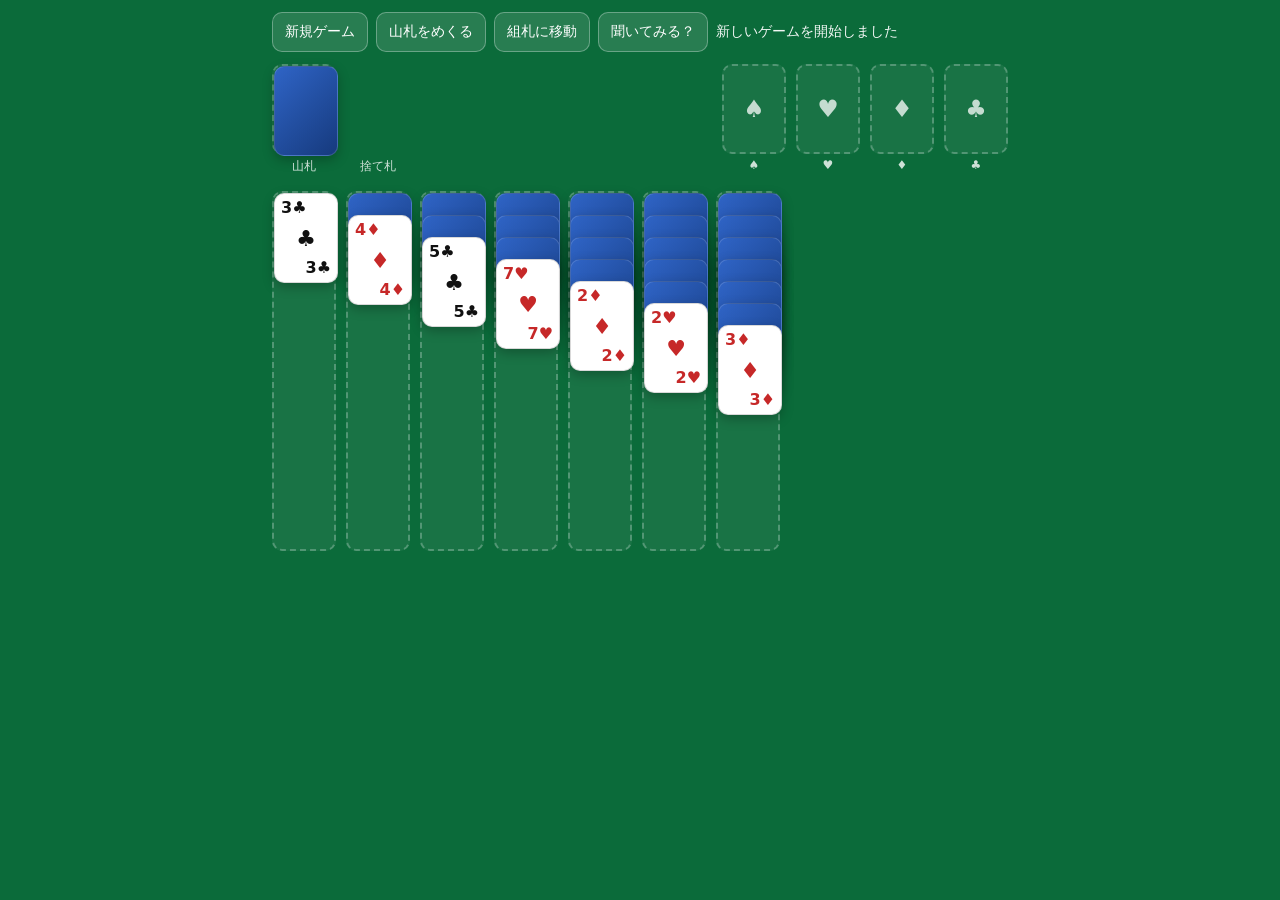
==== Minimalsolitaire_rev3.html @ b64e3312 "ヒントボタンに、探索機能追加" ====
<!--
Minimal Solitaire
Version: rev3
Updated: 2026-04-18
Source: (URL)

MIT License - Copyright (c) 2026 はいでい / fragment
-->
<!doctype html>
<html lang="ja">
<head>
  <meta charset="UTF-8" />
  <meta name="viewport" content="width=device-width, initial-scale=1, viewport-fit=cover" />
  <title>Minimal Solitaire</title>
  <link rel="manifest" href="manifest.json">
  <meta name="theme-color" content="#0b6b3a">
  <style>
    :root {
      --bg: #0b6b3a;
      --panel: rgba(255,255,255,0.12);
      --line: rgba(255,255,255,0.25);
      --text: #ffffff;
      --card-bg: #ffffff;
      --card-back: #1f4ea3;
      --black: #111111;
      --red: #c62828;
      --shadow: 0 4px 12px rgba(0,0,0,0.25);
      --card-w: 64px;
      --card-h: 90px;
      --gap: 10px;
      --radius: 10px;
    }

    * { box-sizing: border-box; }

    body {
      margin: 0;
      font-family: system-ui, -apple-system, BlinkMacSystemFont, "Segoe UI", sans-serif;
      background: var(--bg);
      color: var(--text);
      min-height: 100vh;
      user-select: none;
      -webkit-user-select: none;
      touch-action: manipulation;
    }

    .app {
      max-width: 760px;
      margin: 0 auto;
      padding: 12px;
    }

    .toolbar {
      display: flex;
      gap: 8px;
      flex-wrap: wrap;
      align-items: center;
      margin-bottom: 12px;
    }

    button {
      border: 1px solid rgba(255,255,255,0.3);
      background: rgba(255,255,255,0.12);
      color: white;
      border-radius: 10px;
      padding: 10px 12px;
      font-size: 14px;
      cursor: pointer;
    }

    button:active { transform: translateY(1px); }

    button:disabled {
      opacity: 0.5;
      cursor: not-allowed;
      transform: none;
    }

    .oracle-wrap {
      position: relative;
      display: inline-block;
    }

    .oracle-menu {
      display: none;
      position: absolute;
      top: calc(100% + 6px);
      left: 0;
      background: rgba(10, 50, 25, 0.97);
      border: 1px solid rgba(255,255,255,0.35);
      border-radius: 10px;
      padding: 6px;
      z-index: 100;
      min-width: 160px;
      box-shadow: 0 6px 20px rgba(0,0,0,0.4);
    }

    .oracle-menu.open { display: flex; flex-direction: column; gap: 4px; }

    .oracle-menu button {
      width: 100%;
      text-align: left;
      border: none;
      background: transparent;
      padding: 8px 12px;
      border-radius: 7px;
      font-size: 13px;
      white-space: nowrap;
    }

    .oracle-menu button:hover { background: rgba(255,255,255,0.15); }

    .oracle-label {
      font-size: 11px;
      opacity: 0.6;
      padding: 4px 12px 2px;
    }

    .status {
      font-size: 14px;
      opacity: 0.95;
    }

    .top-row {
      display: grid;
      grid-template-columns: repeat(2, var(--card-w)) 1fr repeat(4, var(--card-w));
      gap: var(--gap);
      align-items: start;
      margin-bottom: 16px;
    }

    .pile, .foundation, .tableau {
      width: var(--card-w);
      min-height: var(--card-h);
      border: 2px dashed var(--line);
      border-radius: var(--radius);
      position: relative;
      background: rgba(255,255,255,0.06);
    }

    .waste {
      border-style: solid;
      border-color: transparent;
      background: transparent;
    }

    .spacer { min-width: 1px; }

    .tableau-row {
      display: grid;
      grid-template-columns: repeat(7, var(--card-w));
      gap: var(--gap);
      align-items: start;
    }

    .tableau {
      min-height: 360px;
    }

    .card {
      width: var(--card-w);
      height: var(--card-h);
      border-radius: var(--radius);
      background: var(--card-bg);
      color: var(--black);
      box-shadow: var(--shadow);
      border: 1px solid rgba(0,0,0,0.15);
      position: absolute;
      left: 0;
      display: flex;
      flex-direction: column;
      justify-content: space-between;
      padding: 6px;
      font-weight: 700;
      cursor: pointer;
    }

    .card.red { color: var(--red); }

    .card.back {
      background: linear-gradient(135deg, #2f64c6, #163a7d);
      color: transparent;
      border-color: rgba(255,255,255,0.15);
    }

    .card.selected {
      outline: 3px solid #ffd54f;
      transform: translateY(-2px);
    }

    .corner {
      line-height: 1;
      font-size: 16px;
    }

    .center {
      text-align: center;
      font-size: 22px;
      margin-top: auto;
      margin-bottom: auto;
    }

    .placeholder {
      position: absolute;
      inset: 0;
      display: grid;
      place-items: center;
      color: rgba(255,255,255,0.75);
      font-size: 24px;
      font-weight: 700;
    }

    .pile-label {
      text-align: center;
      font-size: 12px;
      margin-top: 4px;
      opacity: 0.8;
    }

    @media (max-width: 560px) {
      :root {
        --card-w: 44px;
        --card-h: 66px;
        --gap: 6px;
      }

      .corner { font-size: 12px; }
      .center { font-size: 16px; }
      button { font-size: 13px; padding: 8px 10px; }
      .status { font-size: 13px; }
      .tableau { min-height: 300px; }
    }
  </style>
</head>
<body>
  <div class="app">
    <div class="toolbar">
      <button id="newGameBtn">新規ゲーム</button>
      <button id="drawBtn">山札をめくる</button>
      <button id="autoBtn">組札に移動</button>
      <div class="oracle-wrap">
        <button id="oracleBtn">聞いてみる？</button>
        <div class="oracle-menu" id="oracleMenu">
          <div class="oracle-label">さあどっちだ</div>
          <button id="hintChoice">💡 ヒントをくれ</button>
          <button id="analyzeChoice">🔍 クリアできるか解析を</button>
        </div>
      </div>
      <div class="status" id="status">カードをタップして選択 → 移動先をタップ</div>
    </div>

    <div class="top-row">
      <div>
        <div class="pile" id="stock"></div>
        <div class="pile-label">山札</div>
      </div>
      <div>
        <div class="pile waste" id="waste"></div>
        <div class="pile-label">捨て札</div>
      </div>
      <div class="spacer"></div>
      <div>
        <div class="foundation" data-foundation="0"></div>
        <div class="pile-label">♠</div>
      </div>
      <div>
        <div class="foundation" data-foundation="1"></div>
        <div class="pile-label">♥</div>
      </div>
      <div>
        <div class="foundation" data-foundation="2"></div>
        <div class="pile-label">♦</div>
      </div>
      <div>
        <div class="foundation" data-foundation="3"></div>
        <div class="pile-label">♣</div>
      </div>
    </div>

    <div class="tableau-row" id="tableauRow"></div>
  </div>

  <script>
    const suits = ["♠", "♥", "♦", "♣"];
    const ranks = ["A", "2", "3", "4", "5", "6", "7", "8", "9", "10", "J", "Q", "K"];
    const foundationSuitOrder = ["♠", "♥", "♦", "♣"];

    let state = null;
    let selected = null;

    function createCardId(suit, rank) {
      if (globalThis.crypto && typeof globalThis.crypto.randomUUID === "function") {
        return `${suit}-${rank}-${globalThis.crypto.randomUUID()}`;
      }
      return `${suit}-${rank}-${Date.now()}-${Math.random()}`;
    }

    function createDeck() {
      const deck = [];
      for (const suit of suits) {
        for (let rank = 1; rank <= 13; rank++) {
          deck.push({
            id: createCardId(suit, rank),
            suit,
            rank,
            faceUp: false,
          });
        }
      }
      return deck;
    }

    function shuffle(array) {
      const arr = [...array];
      for (let i = arr.length - 1; i > 0; i--) {
        const j = Math.floor(Math.random() * (i + 1));
        [arr[i], arr[j]] = [arr[j], arr[i]];
      }
      return arr;
    }

    function cardColor(card) {
      return card.suit === "♥" || card.suit === "♦" ? "red" : "black";
    }

    function rankLabel(rank) {
      return ranks[rank - 1];
    }

    function setStatus(text) {
      document.getElementById("status").textContent = text;
    }

    function newGame() {
      const deck = shuffle(createDeck());
      const tableau = Array.from({ length: 7 }, () => []);

      for (let col = 0; col < 7; col++) {
        for (let i = 0; i <= col; i++) {
          const card = deck.pop();
          card.faceUp = i === col;
          tableau[col].push(card);
        }
      }

      state = {
        stock: deck,
        waste: [],
        foundations: [[], [], [], []],
        tableau,
      };

      selected = null;
      setStatus("新しいゲームを開始しました");
      render();
      runSelfChecks();
    }

    function topFaceUpCardIndex(column) {
      for (let i = 0; i < column.length; i++) {
        if (column[i].faceUp) return i;
      }
      return column.length;
    }

    function canPlaceOnTableau(card, targetColumn) {
      if (targetColumn.length === 0) return card.rank === 13;
      const top = targetColumn[targetColumn.length - 1];
      if (!top.faceUp) return false;
      return cardColor(card) !== cardColor(top) && card.rank === top.rank - 1;
    }

    function canPlaceOnFoundation(card, foundationIndex) {
      const pile = state.foundations[foundationIndex];
      const expectedSuit = foundationSuitOrder[foundationIndex];
      if (card.suit !== expectedSuit) return false;
      if (pile.length === 0) return card.rank === 1;
      const top = pile[pile.length - 1];
      return card.rank === top.rank + 1;
    }

    function revealLastIfNeeded(columnIndex) {
      const column = state.tableau[columnIndex];
      if (column.length > 0) {
        const top = column[column.length - 1];
        if (!top.faceUp) top.faceUp = true;
      }
    }

    function recycleWasteToStock() {
      if (state.waste.length === 0) return false;
      const recycled = state.waste.slice().reverse();
      recycled.forEach((card) => {
        card.faceUp = false;
      });
      state.stock = recycled;
      state.waste = [];
      return true;
    }

    function drawFromStock() {
      selected = null;

      if (state.stock.length > 0) {
        const card = state.stock.pop();
        card.faceUp = true;
        state.waste.push(card);
        render();
        setStatus("山札を1枚めくりました");
        return;
      }

      if (recycleWasteToStock()) {
        render();
        setStatus("捨て札を山札に戻しました");
        return;
      }

      render();
      setStatus("これ以上めくれるカードがありません");
    }

    function selectWaste() {
      if (state.waste.length === 0) return;
      selected = { source: "waste" };
      setStatus("捨て札の一番上を選択中");
      render();
    }

    function selectTableau(columnIndex, cardIndex) {
      const column = state.tableau[columnIndex];
      const card = column[cardIndex];
      if (!card.faceUp) return;
      selected = { source: "tableau", columnIndex, cardIndex };
      setStatus("列のカードを選択中");
      render();
    }

    function getSelectedCards() {
      if (!selected) return null;

      if (selected.source === "waste") {
        const card = state.waste[state.waste.length - 1];
        return card ? [card] : null;
      }

      if (selected.source === "tableau") {
        return state.tableau[selected.columnIndex].slice(selected.cardIndex);
      }

      if (selected.source === "foundation") {
        const pile = state.foundations[selected.foundationIndex];
        const card = pile[pile.length - 1];
        return card ? [card] : null;
      }

      return null;
    }

    function moveSelectedToFoundation(index) {
      const cards = getSelectedCards();
      if (!cards || cards.length !== 1) {
        setStatus("ホームには1枚ずつしか置けません");
        return;
      }

      const [card] = cards;
      if (!canPlaceOnFoundation(card, index)) {
        setStatus("そのホームには置けません");
        return;
      }

      if (selected.source === "waste") {
        state.waste.pop();
      } else {
        state.tableau[selected.columnIndex].splice(selected.cardIndex, 1);
        revealLastIfNeeded(selected.columnIndex);
      }

      state.foundations[index].push(card);
      selected = null;
      render();
      checkWin();
      setStatus("ホームに移動しました");
    }

    function moveSelectedToTableau(targetIndex) {
      const cards = getSelectedCards();
      if (!cards || cards.length === 0) return;

      const first = cards[0];
      const targetColumn = state.tableau[targetIndex];
      if (!canPlaceOnTableau(first, targetColumn)) {
        setStatus("その列には置けません");
        return;
      }

      if (selected.source === "waste") {
        state.waste.pop();
      } else if (selected.source === "foundation") {
        state.foundations[selected.foundationIndex].pop();
      } else {
        state.tableau[selected.columnIndex].splice(selected.cardIndex);
        revealLastIfNeeded(selected.columnIndex);
      }

      targetColumn.push(...cards);
      selected = null;
      render();
      setStatus("列に移動しました");
    }

    function clickStock() {
      drawFromStock();
    }

    function clickWaste() {
      if (!selected) {
        selectWaste();
        return;
      }
      selected = null;
      render();
      setStatus("選択を解除しました");
    }

    function clickFoundation(index) {
      const pile = state.foundations[index];

      // 選択中でない → 組札のカードを選択
      if (!selected) {
        if (pile.length === 0) return;
        selected = { source: "foundation", foundationIndex: index };
        setStatus("組札のカードを選択中");
        render();
        return;
      }

      // 組札の同じ場所をタップ → 選択解除
      if (selected.source === "foundation" && selected.foundationIndex === index) {
        selected = null;
        render();
        setStatus("選択を解除しました");
        return;
      }

      // 選択中に別の組札をタップ → 組札への移動は不可、選択し直す
      if (pile.length === 0) {
        selected = null;
        render();
        setStatus("選択を解除しました");
        return;
      }

      moveSelectedToFoundation(index);
    }

    function clickTableau(columnIndex) {
      const column = state.tableau[columnIndex];
      if (!selected) {
        if (column.length === 0) return;
        const topFace = topFaceUpCardIndex(column);
        if (topFace >= column.length) return;
        selectTableau(columnIndex, topFace);
        return;
      }
      moveSelectedToTableau(columnIndex);
    }

    function label(card) {
      return `${rankLabel(card.rank)}${card.suit}`;
    }

    function findHint() {
      if (state.waste.length > 0) {
        const wasteCard = state.waste[state.waste.length - 1];
        for (let i = 0; i < 4; i++) {
          if (canPlaceOnFoundation(wasteCard, i)) {
            return `捨て札の ${label(wasteCard)} をホームへ移動できます`;
          }
        }
        for (let i = 0; i < 7; i++) {
          if (canPlaceOnTableau(wasteCard, state.tableau[i])) {
            return `捨て札の ${label(wasteCard)} を列 ${i + 1} に移動できます`;
          }
        }
      }

      for (let from = 0; from < 7; from++) {
        const column = state.tableau[from];
        for (let idx = 0; idx < column.length; idx++) {
          const card = column[idx];
          if (!card.faceUp) continue;

          const moving = column.slice(idx);
          if (moving.length === 1) {
            for (let f = 0; f < 4; f++) {
              if (canPlaceOnFoundation(card, f)) {
                return `列 ${from + 1} の ${label(card)} をホームへ移動できます`;
              }
            }
          }

          for (let to = 0; to < 7; to++) {
            if (to === from) continue;
            if (canPlaceOnTableau(card, state.tableau[to])) {
              return `列 ${from + 1} の ${label(card)} を列 ${to + 1} に移動できます`;
            }
          }
        }
      }

      if (state.stock.length > 0) {
        return "動ける手が見つかりません。山札をめくってください";
      }

      if (state.waste.length > 0) {
        return "動ける手が見つかりません。もう一度山札をめくってください";
      }

      return "ごめん！配りに失敗した可能性があります。新しいゲームを試してください";
    }

    function autoMoveAces() {
      let totalMoved = 0;
      let moved = true;

      while (moved) {
        moved = false;

        if (state.waste.length > 0) {
          const c = state.waste[state.waste.length - 1];
          const idx = foundationSuitOrder.indexOf(c.suit);
          if (idx >= 0 && canPlaceOnFoundation(c, idx)) {
            state.waste.pop();
            state.foundations[idx].push(c);
            moved = true;
            totalMoved++;
          }
        }

        for (let col = 0; col < 7; col++) {
          const column = state.tableau[col];
          if (column.length === 0) continue;
          const top = column[column.length - 1];
          const idx = foundationSuitOrder.indexOf(top.suit);
          if (top.faceUp && canPlaceOnFoundation(top, idx)) {
            column.pop();
            state.foundations[idx].push(top);
            revealLastIfNeeded(col);
            moved = true;
            totalMoved++;
          }
        }
      }

      selected = null;
      render();
      setStatus(totalMoved > 0 ? `${totalMoved}枚を組札に移動しました` : "移動できるカードはありません");
      checkWin();
    }

    function checkWin() {
      const total = state.foundations.reduce((sum, pile) => sum + pile.length, 0);
      if (total === 52) {
        setStatus("クリアです！");
      }
    }

    // -------------------------------------------------------
    // rev3 追加：クリア可否解析ロジック
    // -------------------------------------------------------

    // 【① バリデーション】全52枚が揃っているか確認する
    function validateCards() {
      const total = state.stock.length
        + state.waste.length
        + state.foundations.reduce((sum, p) => sum + p.length, 0)
        + state.tableau.reduce((sum, p) => sum + p.length, 0);
      if (total !== 52) {
        return `カード枚数エラー（${total}枚検出）。新規ゲームを試してください`;
      }
      return null; // エラーなし
    }

    // 【② ハッシュ化】盤面を文字列に変換して「同じ状態」を検知する
    // 重い全カード情報ではなく、組札の枚数と場札の各列の表向きカード構成だけを使う
    function buildHash(s) {
      const fBase = s.foundations.map((p) => p.length).join(",");
      const tBase = s.tableau.map((col) => {
        const faceUp = col.filter((c) => c.faceUp);
        return faceUp.map((c) => `${c.suit}${c.rank}`).join("-");
      }).join("|");
      const stockLen = s.stock.length;
      const wasteTop = s.waste.length > 0
        ? `${s.waste[s.waste.length - 1].suit}${s.waste[s.waste.length - 1].rank}`
        : "empty";
      return `${fBase}::${tBase}::${stockLen}::${wasteTop}`;
    }

    // 【③ 仮想盤面でのcanPlaceOnFoundation】
    // 本体のcanPlaceOnFoundationはglobal stateを参照するため、
    // ソルバー用に仮想state（vs）を受け取る版を別途用意する
    function canPlaceOnFoundationVS(card, foundationIndex, vs) {
      const pile = vs.foundations[foundationIndex];
      const expectedSuit = foundationSuitOrder[foundationIndex];
      if (card.suit !== expectedSuit) return false;
      if (pile.length === 0) return card.rank === 1;
      const top = pile[pile.length - 1];
      return card.rank === top.rank + 1;
    }

    // 【④ DFS探索ソルバー】仮想盤面を複製しながら手を試す
    // maxTries: ブラウザフリーズ防止のため最大試行回数を制限
    function solveSolitaire(initialState, maxTries = 2000) {
      // 仮想盤面をディープコピーするヘルパー
      function cloneState(s) {
        return {
          stock: s.stock.map((c) => ({ ...c })),
          waste: s.waste.map((c) => ({ ...c })),
          foundations: s.foundations.map((p) => p.map((c) => ({ ...c }))),
          tableau: s.tableau.map((col) => col.map((c) => ({ ...c }))),
        };
      }

      // 仮想盤面でrevealLastIfNeeded
      function revealTop(vs, colIdx) {
        const col = vs.tableau[colIdx];
        if (col.length > 0 && !col[col.length - 1].faceUp) {
          col[col.length - 1].faceUp = true;
        }
      }

      // クリア判定
      function isWin(vs) {
        return vs.foundations.reduce((s, p) => s + p.length, 0) === 52;
      }

      const visited = new Set();
      let tries = 0;

      // スタック（DFS）：仮想盤面を積んでいく
      const stack = [cloneState(initialState)];

      while (stack.length > 0) {
        if (tries >= maxTries) return "timeout";
        tries++;

        const vs = stack.pop();

        if (isWin(vs)) return "win";

        const hash = buildHash(vs);
        if (visited.has(hash)) continue;
        visited.add(hash);

        // --- 次に試せる手を列挙して仮想盤面をスタックに積む ---

        // 手A: 場札の表向きカード1枚 → 組札へ
        for (let col = 0; col < 7; col++) {
          const column = vs.tableau[col];
          if (column.length === 0) continue;
          const top = column[column.length - 1];
          if (!top.faceUp) continue;
          for (let f = 0; f < 4; f++) {
            if (canPlaceOnFoundationVS(top, f, vs)) {
              const next = cloneState(vs);
              next.tableau[col].pop();
              next.foundations[f].push({ ...top });
              revealTop(next, col);
              stack.push(next);
            }
          }
        }

        // 手B: 捨て札の一番上 → 組札へ
        if (vs.waste.length > 0) {
          const wasteTop = vs.waste[vs.waste.length - 1];
          for (let f = 0; f < 4; f++) {
            if (canPlaceOnFoundationVS(wasteTop, f, vs)) {
              const next = cloneState(vs);
              next.waste.pop();
              next.foundations[f].push({ ...wasteTop });
              stack.push(next);
            }
          }
        }

        // 手C: 場札の表向きカード列 → 別の場札列へ
        for (let from = 0; from < 7; from++) {
          const fromCol = vs.tableau[from];
          const firstFaceUp = fromCol.findIndex((c) => c.faceUp);
          if (firstFaceUp < 0) continue;
          for (let idx = firstFaceUp; idx < fromCol.length; idx++) {
            const movingCards = fromCol.slice(idx);
            const topCard = movingCards[0];
            for (let to = 0; to < 7; to++) {
              if (to === from) continue;
              if (canPlaceOnTableau(topCard, vs.tableau[to])) {
                // Kを空列に動かすだけの無意味な手はスキップ
                if (topCard.rank === 13 && vs.tableau[to].length === 0 && idx === 0) continue;
                const next = cloneState(vs);
                next.tableau[from].splice(idx);
                revealTop(next, from);
                next.tableau[to].push(...movingCards.map((c) => ({ ...c })));
                stack.push(next);
              }
            }
          }
        }

        // 手D: 捨て札の一番上 → 場札列へ
        if (vs.waste.length > 0) {
          const wasteTop = vs.waste[vs.waste.length - 1];
          for (let to = 0; to < 7; to++) {
            if (canPlaceOnTableau(wasteTop, vs.tableau[to])) {
              const next = cloneState(vs);
              next.waste.pop();
              next.tableau[to].push({ ...wasteTop });
              stack.push(next);
            }
          }
        }

        // 手E: 山札をめくる（1枚）
        if (vs.stock.length > 0) {
          const next = cloneState(vs);
          const drawn = next.stock.pop();
          drawn.faceUp = true;
          next.waste.push(drawn);
          stack.push(next);
        }

        // 手F: 捨て札を山札に戻す（山札が尽きたとき）
        if (vs.stock.length === 0 && vs.waste.length > 0) {
          const next = cloneState(vs);
          const recycled = next.waste.slice().reverse().map((c) => ({ ...c, faceUp: false }));
          next.stock = recycled;
          next.waste = [];
          stack.push(next);
        }
      }

      return "lose";
    }

    // 【⑤ ボタン押下時の処理】バリデーション → 解析 → 結果表示
    function analyzeGame() {
      const btn = document.getElementById("oracleBtn");

      // バリデーション
      const validationError = validateCards();
      if (validationError) {
        setStatus(validationError);
        return;
      }

      // 解析中の表示
      btn.disabled = true;
      setStatus("解析中...");

      // UIの更新を画面に反映させてから重い処理を走らせるため setTimeout を挟む
      setTimeout(() => {
        const result = solveSolitaire(state, 2000);

        btn.disabled = false;

        if (result === "win") {
          setStatus("クリア可能");
        } else if (result === "timeout") {
          setStatus("探索は複雑");
        } else {
          setStatus("現状からクリアは不可能");
        }
      }, 30);
    }

    // -------------------------------------------------------
    // rev3 追加ここまで
    // -------------------------------------------------------

    function makeCardEl(card, options = {}) {
      const el = document.createElement("div");
      el.className = `card ${card.faceUp ? cardColor(card) : "back"}`;
      if (options.selected) el.classList.add("selected");
      if (!card.faceUp) return el;

      const tl = document.createElement("div");
      tl.className = "corner";
      tl.textContent = `${rankLabel(card.rank)}${card.suit}`;

      const c = document.createElement("div");
      c.className = "center";
      c.textContent = card.suit;

      const br = document.createElement("div");
      br.className = "corner";
      br.style.alignSelf = "flex-end";
      br.textContent = `${rankLabel(card.rank)}${card.suit}`;

      el.append(tl, c, br);
      return el;
    }

    function renderPileBase(container, symbol = "") {
      container.innerHTML = "";
      if (symbol) {
        const ph = document.createElement("div");
        ph.className = "placeholder";
        ph.textContent = symbol;
        container.appendChild(ph);
      }
    }

    function render() {
      const stockEl = document.getElementById("stock");
      const wasteEl = document.getElementById("waste");
      stockEl.innerHTML = "";
      wasteEl.innerHTML = "";

      if (state.stock.length > 0) {
        const back = document.createElement("div");
        back.className = "card back";
        stockEl.appendChild(back);
      }
      stockEl.onclick = clickStock;

      if (state.waste.length > 0) {
        const top = state.waste[state.waste.length - 1];
        const isSelected = selected?.source === "waste";
        const el = makeCardEl(top, { selected: isSelected });
        el.onclick = (e) => {
          e.stopPropagation();
          clickWaste();
        };
        wasteEl.appendChild(el);
      }
      wasteEl.onclick = clickWaste;

      document.querySelectorAll(".foundation").forEach((el, i) => {
        renderPileBase(el, foundationSuitOrder[i]);
        const pile = state.foundations[i];
        if (pile.length > 0) {
          el.innerHTML = "";
          const isSelected = selected?.source === "foundation" && selected.foundationIndex === i;
          el.appendChild(makeCardEl(pile[pile.length - 1], { selected: isSelected }));
        }
        el.onclick = () => clickFoundation(i);
      });

      const tableauRow = document.getElementById("tableauRow");
      tableauRow.innerHTML = "";

      for (let col = 0; col < 7; col++) {
        const el = document.createElement("div");
        el.className = "tableau";
        const column = state.tableau[col];

        if (column.length === 0) {
          const ph = document.createElement("div");
          ph.className = "placeholder";
          ph.textContent = "K";
          el.appendChild(ph);
        }

        column.forEach((card, idx) => {
          const isSelected = selected?.source === "tableau"
            && selected.columnIndex === col
            && selected.cardIndex === idx;

          const cardEl = makeCardEl(card, { selected: isSelected });
          cardEl.style.top = `${idx * 22}px`;
          cardEl.onclick = (e) => {
            e.stopPropagation();
            if (!selected) {
              selectTableau(col, idx);
            } else if (
              selected.source === "tableau"
              && selected.columnIndex === col
              && selected.cardIndex === idx
            ) {
              selected = null;
              render();
              setStatus("選択を解除しました");
            } else {
              clickTableau(col);
            }
          };
          el.appendChild(cardEl);
        });

        el.onclick = () => clickTableau(col);
        tableauRow.appendChild(el);
      }
    }

    function assert(condition, message) {
      if (!condition) {
        throw new Error(`Self-check failed: ${message}`);
      }
    }

    function runSelfChecks() {
      try {
        const totalCards = state.stock.length
          + state.waste.length
          + state.foundations.reduce((sum, pile) => sum + pile.length, 0)
          + state.tableau.reduce((sum, pile) => sum + pile.length, 0);
        assert(totalCards === 52, `total cards should be 52, got ${totalCards}`);

        const faceUpCounts = state.tableau.map((column) => column.filter((card) => card.faceUp).length);
        assert(faceUpCounts.every((count) => count >= 1), "each tableau column should start with at least one face-up card");

        const king = { suit: "♠", rank: 13, faceUp: true };
        const queenRed = { suit: "♥", rank: 12, faceUp: true };
        const queenBlack = { suit: "♣", rank: 12, faceUp: true };
        assert(canPlaceOnTableau(king, []), "king should be placeable on empty tableau");
        assert(canPlaceOnTableau(queenRed, [{ suit: "♣", rank: 13, faceUp: true }]), "red queen should go on black king");
        assert(!canPlaceOnTableau(queenBlack, [{ suit: "♠", rank: 13, faceUp: true }]), "black queen should not go on black king");
      } catch (error) {
        console.error(error);
        setStatus("自己チェックで問題が見つかりました。コンソールを確認してください");
      }
    }

    document.getElementById("newGameBtn").addEventListener("click", newGame);
    document.getElementById("drawBtn").addEventListener("click", drawFromStock);
    document.getElementById("autoBtn").addEventListener("click", autoMoveAces);

    // オラクルボタン：クリックでメニュー開閉
    const oracleBtn  = document.getElementById("oracleBtn");
    const oracleMenu = document.getElementById("oracleMenu");

    oracleBtn.addEventListener("click", (e) => {
      e.stopPropagation();
      const isOpen = oracleMenu.classList.toggle("open");
      setStatus(isOpen ? "どっちが聞きたい？" : "カードをタップして選択 → 移動先をタップ");
    });

    document.getElementById("hintChoice").addEventListener("click", () => {
      oracleMenu.classList.remove("open");
      setStatus(findHint());
    });

    document.getElementById("analyzeChoice").addEventListener("click", () => {
      oracleMenu.classList.remove("open");
      analyzeGame();
    });

    // メニュー外クリックで閉じる
    document.addEventListener("click", () => {
      oracleMenu.classList.remove("open");
    });

    newGame();

    if ("serviceWorker" in navigator) {
      navigator.serviceWorker.register("sw.js").catch((error) => {
        console.warn("service worker registration failed", error);
      });
    }
  </script>
</body>
</html>
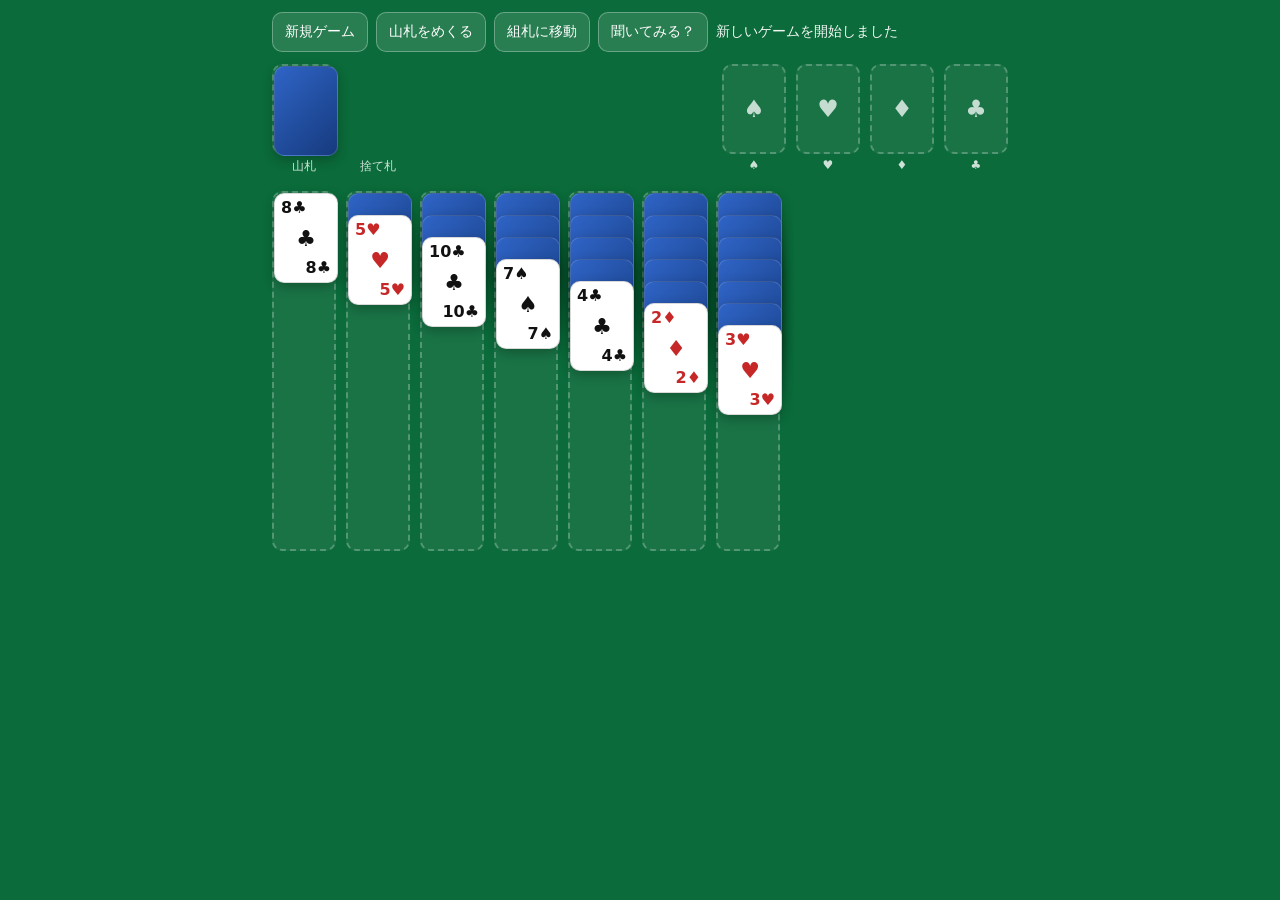
==== commit a6fed86d: "Update Zenn's  URL in HTML comment" ====
--- a/Minimalsolitaire_rev3.html
+++ b/Minimalsolitaire_rev3.html
@@ -2,7 +2,7 @@
 Minimal Solitaire
 Version: rev3
 Updated: 2026-04-18
-Source: (URL)
+Source: https://zenn.dev/hydrangea01/articles/9ec9982de43f19
 
 MIT License - Copyright (c) 2026 はいでい / fragment
 -->
@@ -1061,4 +1061,4 @@
     }
   </script>
 </body>
-</html>+</html>
